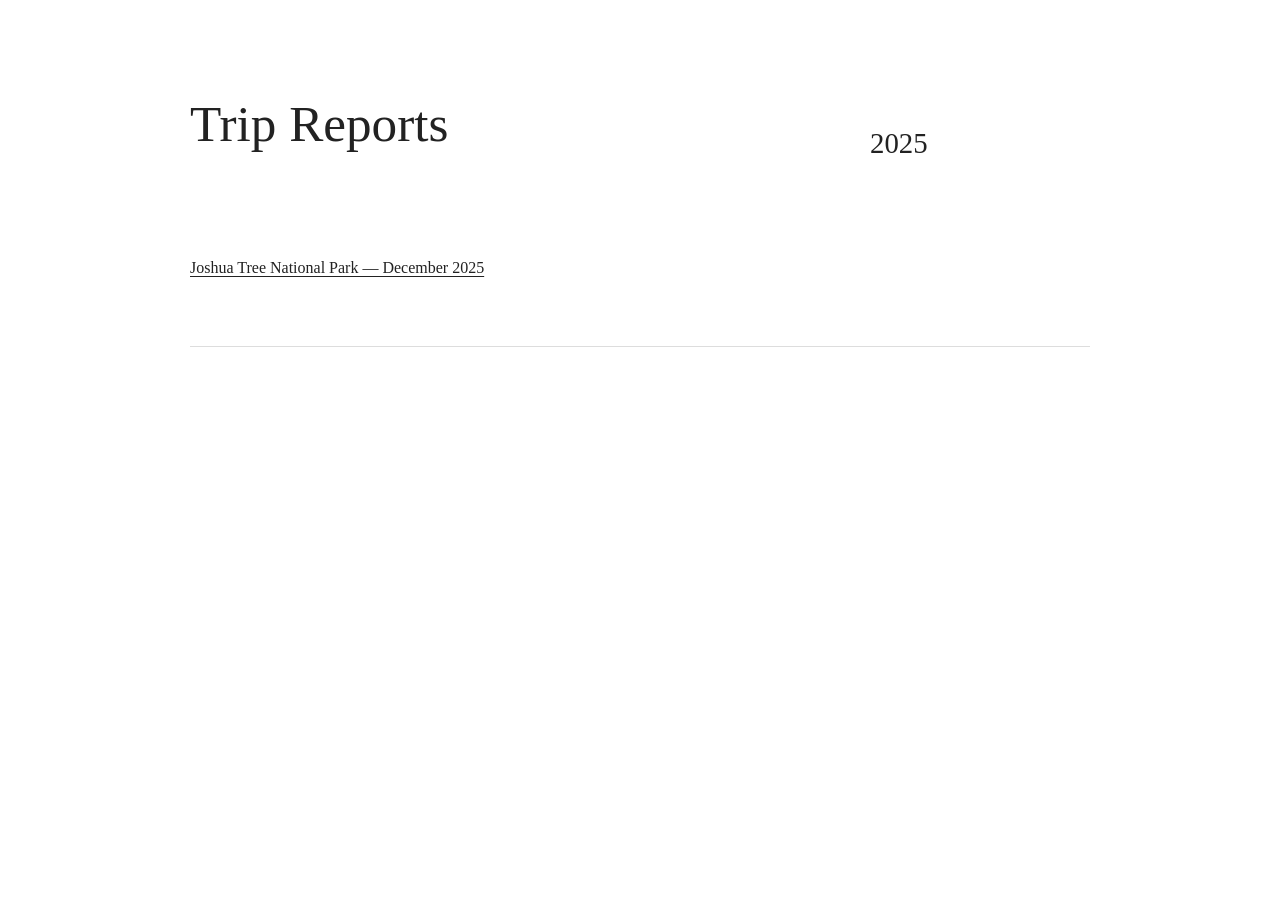
==== trips/index.html @ 5c7b06f6 "jtree update" ====
<!doctype html>
<html lang="en">
<head>
  <meta charset="utf-8">
  <meta name="viewport" content="width=device-width, initial-scale=1">
  <title>Trip Reports</title>
  <link rel="stylesheet" href="style.css">
</head>

  <main>
    <section class="intro">
      <div>
        <h1>Trip Reports</h1>
      </div>

        <h2>2025</h2>
            <a href="2025-joshua-tree/index.html">
                Joshua Tree National Park — December 2025
            </a>

    </section>

    <hr>
---- trips/style.css ----
* {
  box-sizing: border-box;
}

html {
  scroll-behavior: smooth;
}

body {
  margin: 0;
  color: #222;
  background: #fff;
  font-family: Georgia, "Times New Roman", serif;
  line-height: 1.65;
}

a {
  color: inherit;
  text-underline-offset: 0.18em;
}

.site-header {
  border-bottom: 1px solid #ddd;
}

.nav,
main,
footer {
  width: min(900px, calc(100% - 40px));
  margin: 0 auto;
}

.nav {
  min-height: 72px;
  display: flex;
  align-items: center;
  justify-content: space-between;
  gap: 24px;
}

.site-name {
  font-size: 1.1rem;
  font-weight: bold;
  text-decoration: none;
}

.nav-links {
  display: flex;
  gap: 24px;
}

.nav-links a {
  text-decoration: none;
}

main {
  padding: 64px 0;
}

.intro {
  display: grid;
  grid-template-columns: 1fr 220px;
  gap: 64px;
  align-items: center;
}

h1 {
  margin: 0 0 8px;
  font-size: clamp(1.4rem, 4vw, 3.5rem);
  line-height: 1.05;
  font-weight: normal;
}

h2 {
  margin-top: 56px;
  font-size: 1.8rem;
  font-weight: normal;
}

h3 {
  margin-bottom: 4px;
}

.subtitle {
  color: #666;
  font-size: 1.1rem;
}

.links {
  display: flex;
  flex-wrap: wrap;
  gap: 18px;
  margin-top: 24px;
}

.portrait-placeholder {
  aspect-ratio: 1 / 1;
  border: 1px solid #bbb;
  display: grid;
  place-items: center;
  color: #777;
  font-style: italic;
}

hr {
  border: 0;
  border-top: 1px solid #ddd;
  margin: 64px 0 0;
}

.trip-grid {
  display: grid;
  grid-template-columns: repeat(2, 1fr);
  gap: 32px;
}

.trip-card h3,
.trip-card p {
  margin-top: 8px;
}

.trip-photo {
  aspect-ratio: 3 / 2;
  border: 1px solid #bbb;
  display: grid;
  place-items: center;
  color: #777;
  font-style: italic;
}

footer {
  border-top: 1px solid #ddd;
  padding: 24px 0 48px;
  color: #777;
  font-size: 0.9rem;
}

@media (max-width: 650px) {
  .nav {
    align-items: flex-start;
    flex-direction: column;
    padding: 18px 0;
  }

  .nav-links {
    gap: 16px;
  }

  .intro {
    grid-template-columns: 1fr;
  }

  .portrait-placeholder {
    width: min(220px, 70vw);
  }

  .trip-grid {
    grid-template-columns: 1fr;
  }
}
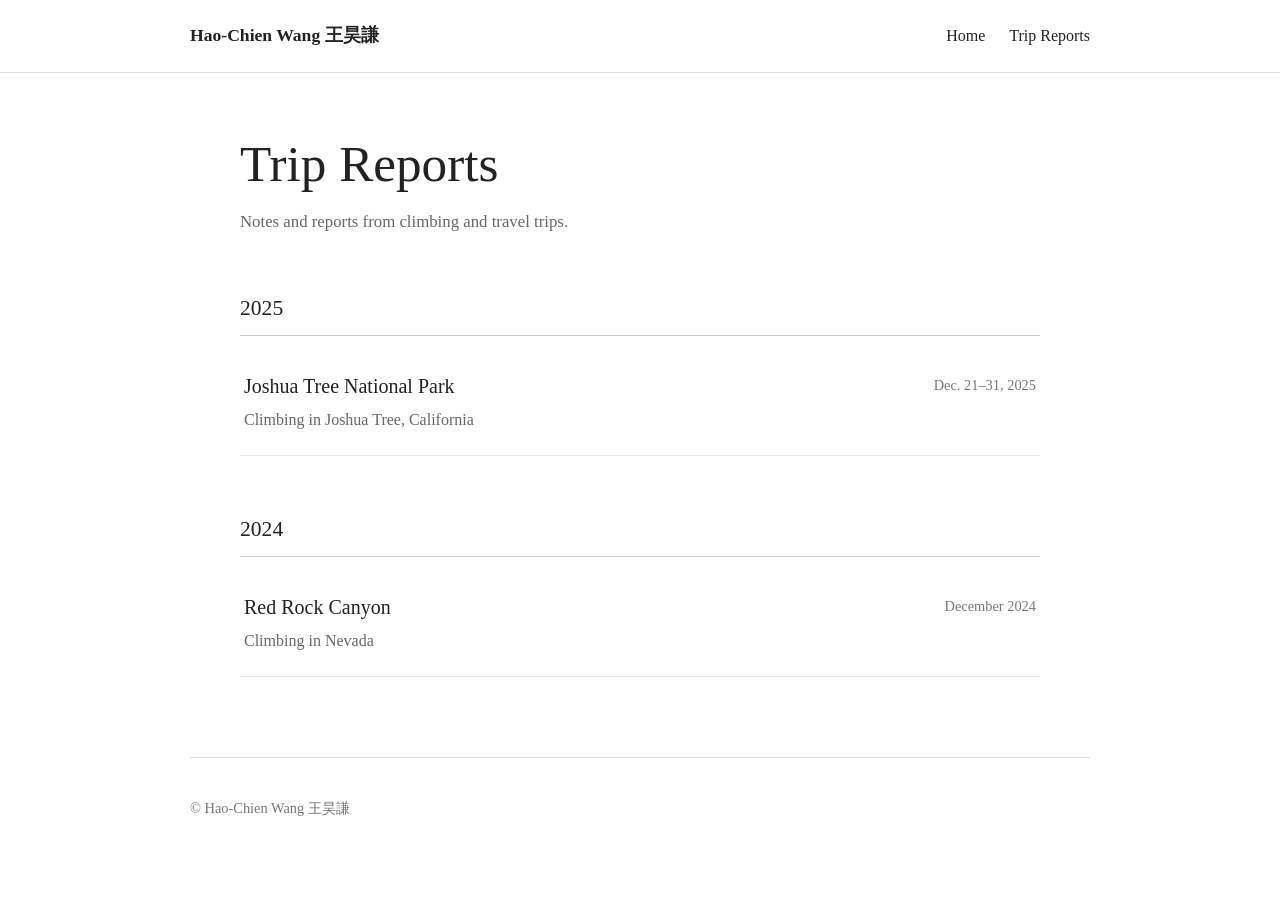
==== commit d50cfafc: "update RR" ====
--- a/trips/index.html
+++ b/trips/index.html
@@ -3,21 +3,63 @@
 <head>
   <meta charset="utf-8">
   <meta name="viewport" content="width=device-width, initial-scale=1">
-  <title>Trip Reports</title>
-  <link rel="stylesheet" href="style.css">
+  <title>Trip Reports — Hao-Chien Wang</title>
+  <link rel="stylesheet" href="../style.css">
 </head>
 
-  <main>
-    <section class="intro">
-      <div>
-        <h1>Trip Reports</h1>
+<body>
+  <header class="site-header">
+    <nav class="nav">
+      <a class="site-name" href="../index.html">Hao-Chien Wang 王昊謙</a>
+
+      <div class="nav-links">
+        <a href="../index.html">Home</a>
+        <a href="index.html">Trip Reports</a>
       </div>
+    </nav>
+  </header>
 
-        <h2>2025</h2>
-            <a href="2025-joshua-tree/index.html">
-                Joshua Tree National Park — December 2025
-            </a>
+  <main class="trip-index">
+    <header class="trip-index-header">
+      <h1>Trip Reports</h1>
+      <p>
+        Notes and reports from climbing and travel trips.
+      </p>
+    </header>
+
+    <section class="trip-year">
+      <h2>2025</h2>
+
+      <a class="trip-entry" href="2025-joshua-tree/index.html">
+        <div>
+          <h3>Joshua Tree National Park</h3>
+          <p>Climbing in Joshua Tree, California</p>
+        </div>
+
+        <div class="trip-meta">
+          Dec. 21–31, 2025
+        </div>
+      </a>
+
+      <h2>2024</h2>
+
+      <a class="trip-entry" href="2024-red-rock/index.html">
+        <div>
+          <h3>Red Rock Canyon</h3>
+          <p>Climbing in Nevada</p>
+        </div>
+
+        <div class="trip-meta">
+          December 2024
+        </div>
+      </a>
 
     </section>
 
-    <hr>
+  </main>
+
+  <footer>
+    <p>© Hao-Chien Wang 王昊謙</p>
+  </footer>
+</body>
+</html>
--- a/style.css
+++ b/style.css
@@ -0,0 +1,241 @@
+* {
+  box-sizing: border-box;
+}
+
+html {
+  scroll-behavior: smooth;
+}
+
+body {
+  margin: 0;
+  color: #222;
+  background: #fff;
+  font-family: Georgia, "Times New Roman", serif;
+  line-height: 1.65;
+}
+
+a {
+  color: inherit;
+  text-underline-offset: 0.18em;
+}
+
+.site-header {
+  border-bottom: 1px solid #ddd;
+}
+
+.nav,
+main,
+footer {
+  width: min(900px, calc(100% - 40px));
+  margin: 0 auto;
+}
+
+.nav {
+  min-height: 72px;
+  display: flex;
+  align-items: center;
+  justify-content: space-between;
+  gap: 24px;
+}
+
+.site-name {
+  font-size: 1.1rem;
+  font-weight: bold;
+  text-decoration: none;
+}
+
+.nav-links {
+  display: flex;
+  gap: 24px;
+}
+
+.nav-links a {
+  text-decoration: none;
+}
+
+main {
+  padding: 64px 0;
+}
+
+.intro {
+  display: grid;
+  grid-template-columns: 1fr 220px;
+  gap: 64px;
+  align-items: center;
+}
+
+h1 {
+  margin: 0 0 8px;
+  font-size: clamp(1.4rem, 4vw, 3.5rem);
+  line-height: 1.05;
+  font-weight: normal;
+}
+
+h2 {
+  margin-top: 56px;
+  font-size: 1.8rem;
+  font-weight: normal;
+}
+
+h3 {
+  margin-bottom: 4px;
+}
+
+.subtitle {
+  color: #666;
+  font-size: 1.1rem;
+}
+
+.links {
+  display: flex;
+  flex-wrap: wrap;
+  gap: 18px;
+  margin-top: 24px;
+}
+
+.portrait-placeholder {
+  aspect-ratio: 1 / 1;
+  border: 1px solid #bbb;
+  display: grid;
+  place-items: center;
+  color: #777;
+  font-style: italic;
+}
+
+hr {
+  border: 0;
+  border-top: 1px solid #ddd;
+  margin: 64px 0 0;
+}
+
+.trip-grid {
+  display: grid;
+  grid-template-columns: repeat(2, 1fr);
+  gap: 32px;
+}
+
+.trip-card h3,
+.trip-card p {
+  margin-top: 8px;
+}
+
+.trip-photo {
+  aspect-ratio: 3 / 2;
+  border: 1px solid #bbb;
+  display: grid;
+  place-items: center;
+  color: #777;
+  font-style: italic;
+}
+
+footer {
+  border-top: 1px solid #ddd;
+  padding: 24px 0 48px;
+  color: #777;
+  font-size: 0.9rem;
+}
+
+@media (max-width: 650px) {
+  .nav {
+    align-items: flex-start;
+    flex-direction: column;
+    padding: 18px 0;
+  }
+
+  .nav-links {
+    gap: 16px;
+  }
+
+  .intro {
+    grid-template-columns: 1fr;
+  }
+
+  .portrait-placeholder {
+    width: min(220px, 70vw);
+  }
+
+  .trip-grid {
+    grid-template-columns: 1fr;
+  }
+}
+
+/* Trip report index */
+
+.trip-index {
+  width: min(800px, calc(100% - 40px));
+  margin: 0 auto;
+  padding: 64px 0 80px;
+}
+
+.trip-index-header {
+  margin-bottom: 56px;
+}
+
+.trip-index-header h1 {
+  margin-bottom: 12px;
+}
+
+.trip-index-header p {
+  color: #666;
+  font-size: 1.05rem;
+}
+
+.trip-year {
+  margin-top: 48px;
+}
+
+.trip-year > h2 {
+  margin-bottom: 12px;
+  padding-bottom: 8px;
+  border-bottom: 1px solid #ccc;
+  font-size: 1.35rem;
+  font-weight: normal;
+}
+
+.trip-entry {
+  display: flex;
+  justify-content: space-between;
+  gap: 32px;
+
+  padding: 22px 4px;
+
+  border-bottom: 1px solid #e5e5e5;
+  color: inherit;
+  text-decoration: none;
+
+  transition: padding-left 0.15s ease;
+}
+
+.trip-entry:hover {
+  padding-left: 10px;
+}
+
+.trip-entry h3 {
+  margin: 0 0 4px;
+  font-size: 1.25rem;
+  font-weight: normal;
+}
+
+.trip-entry p {
+  margin: 0;
+  color: #666;
+}
+
+.trip-meta {
+  flex-shrink: 0;
+  padding-top: 4px;
+  color: #777;
+  font-size: 0.9rem;
+  text-align: right;
+}
+
+@media (max-width: 600px) {
+  .trip-entry {
+    flex-direction: column;
+    gap: 6px;
+  }
+
+  .trip-meta {
+    text-align: left;
+  }
+}
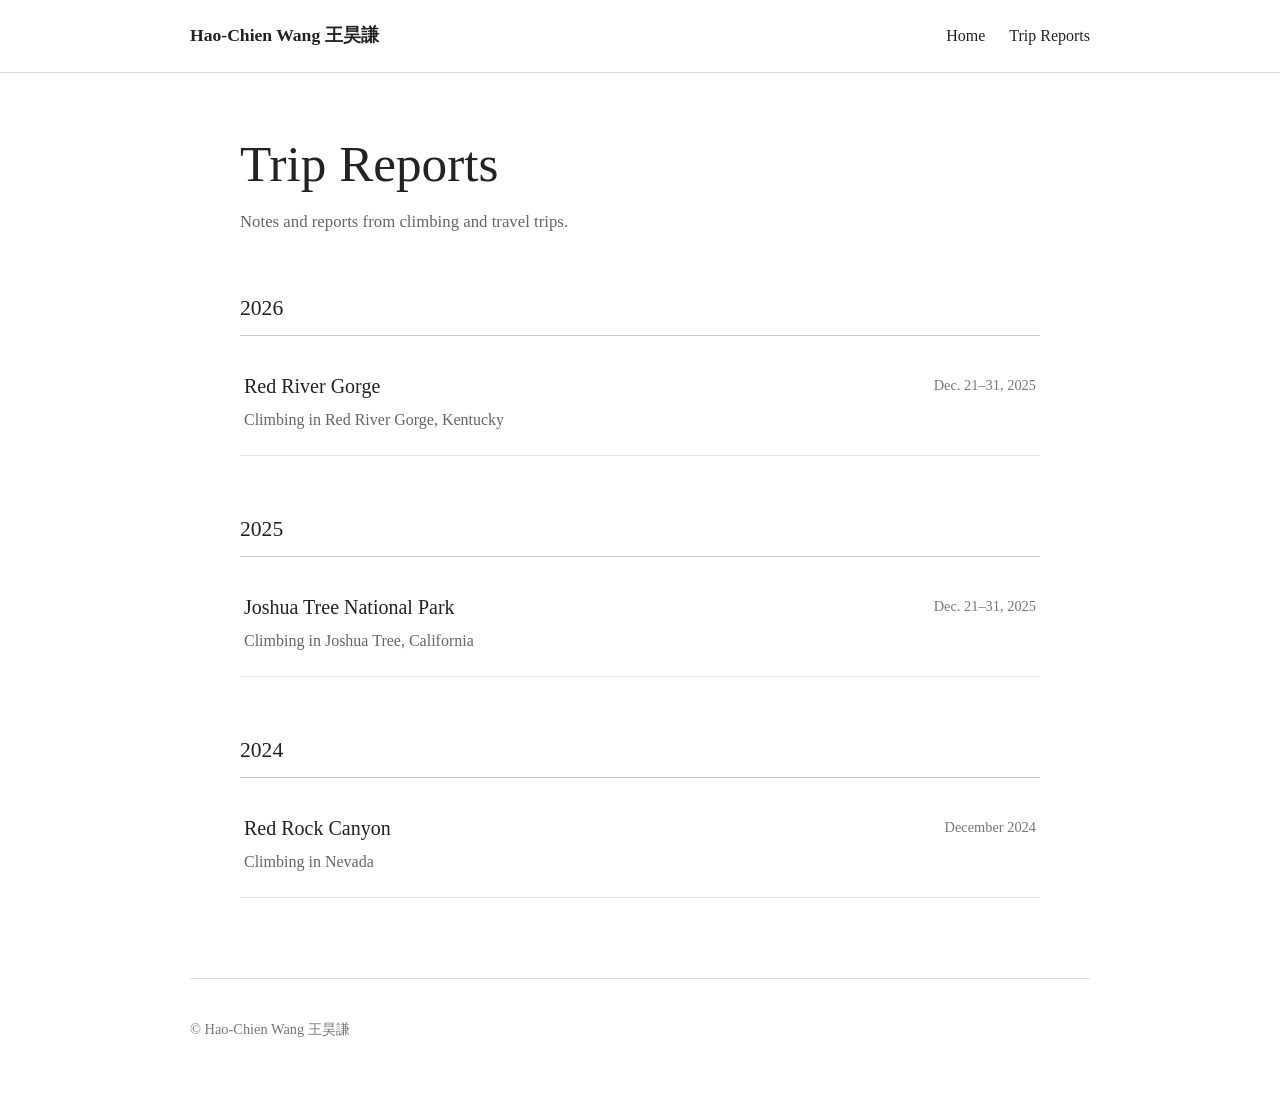
==== commit 3b7029cb: "update menu" ====
--- a/trips/index.html
+++ b/trips/index.html
@@ -28,6 +28,20 @@
     </header>
 
     <section class="trip-year">
+
+      <h2>2026</h2>
+
+      <a class="trip-entry" href="2026-rrg/index.html">
+        <div>
+          <h3>Red River Gorge</h3>
+          <p>Climbing in Red River Gorge, Kentucky</p>
+        </div>
+
+        <div class="trip-meta">
+          Dec. 21–31, 2025
+        </div>
+      </a>
+
       <h2>2025</h2>
 
       <a class="trip-entry" href="2025-joshua-tree/index.html">
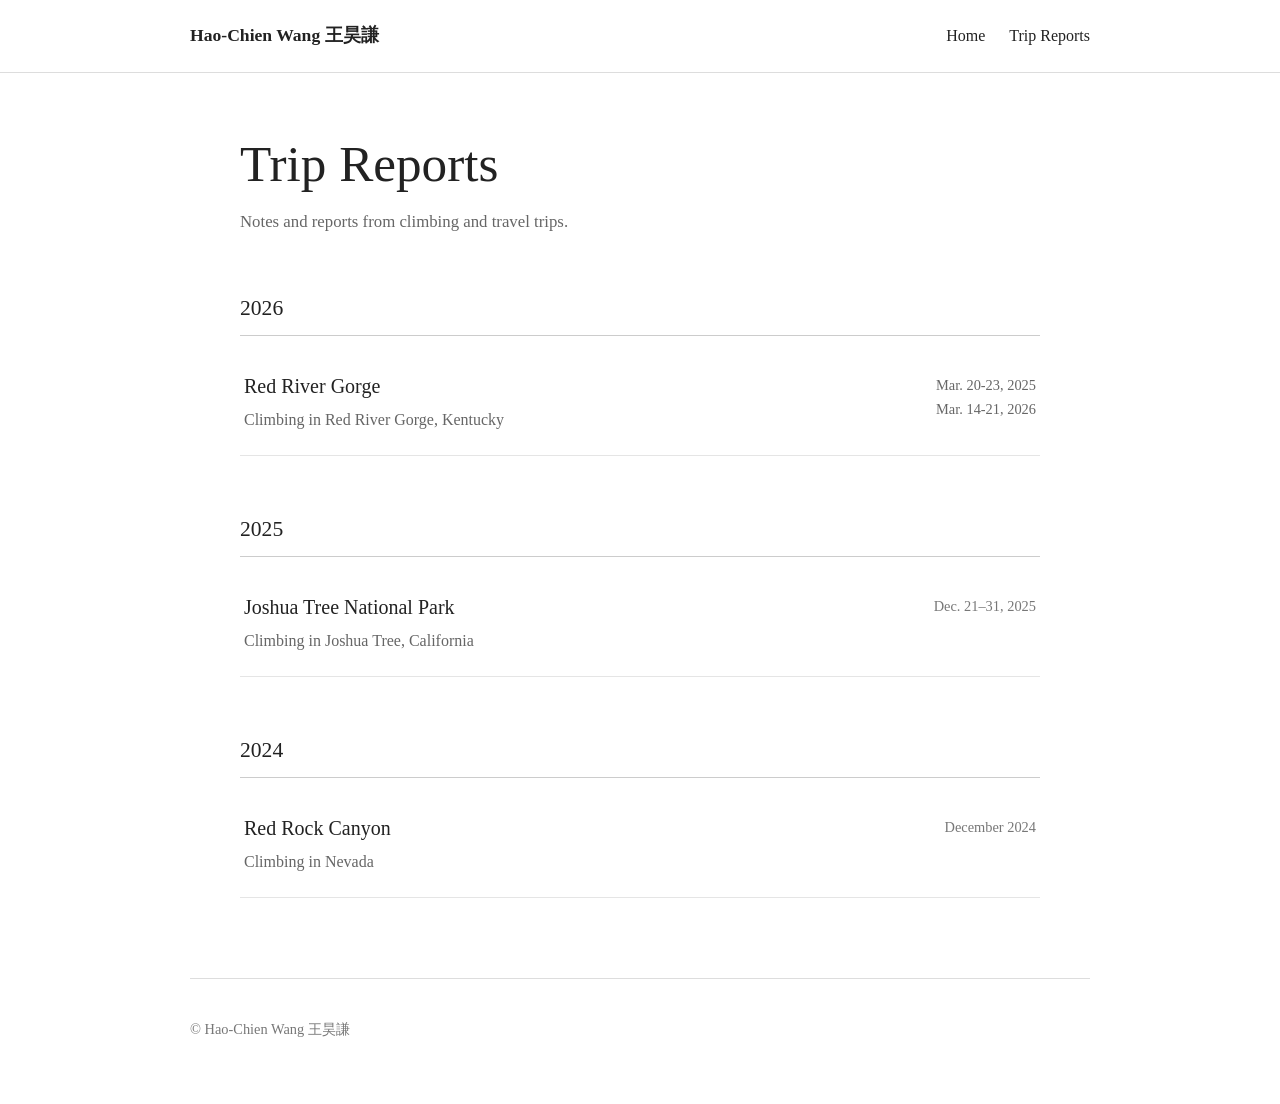
==== commit 8c7e941f: "update rrg" ====
--- a/trips/index.html
+++ b/trips/index.html
@@ -38,7 +38,8 @@
         </div>
 
         <div class="trip-meta">
-          Dec. 21–31, 2025
+          <p>Mar. 20-23, 2025</p>
+          <p>Mar. 14-21, 2026</p>
         </div>
       </a>
 
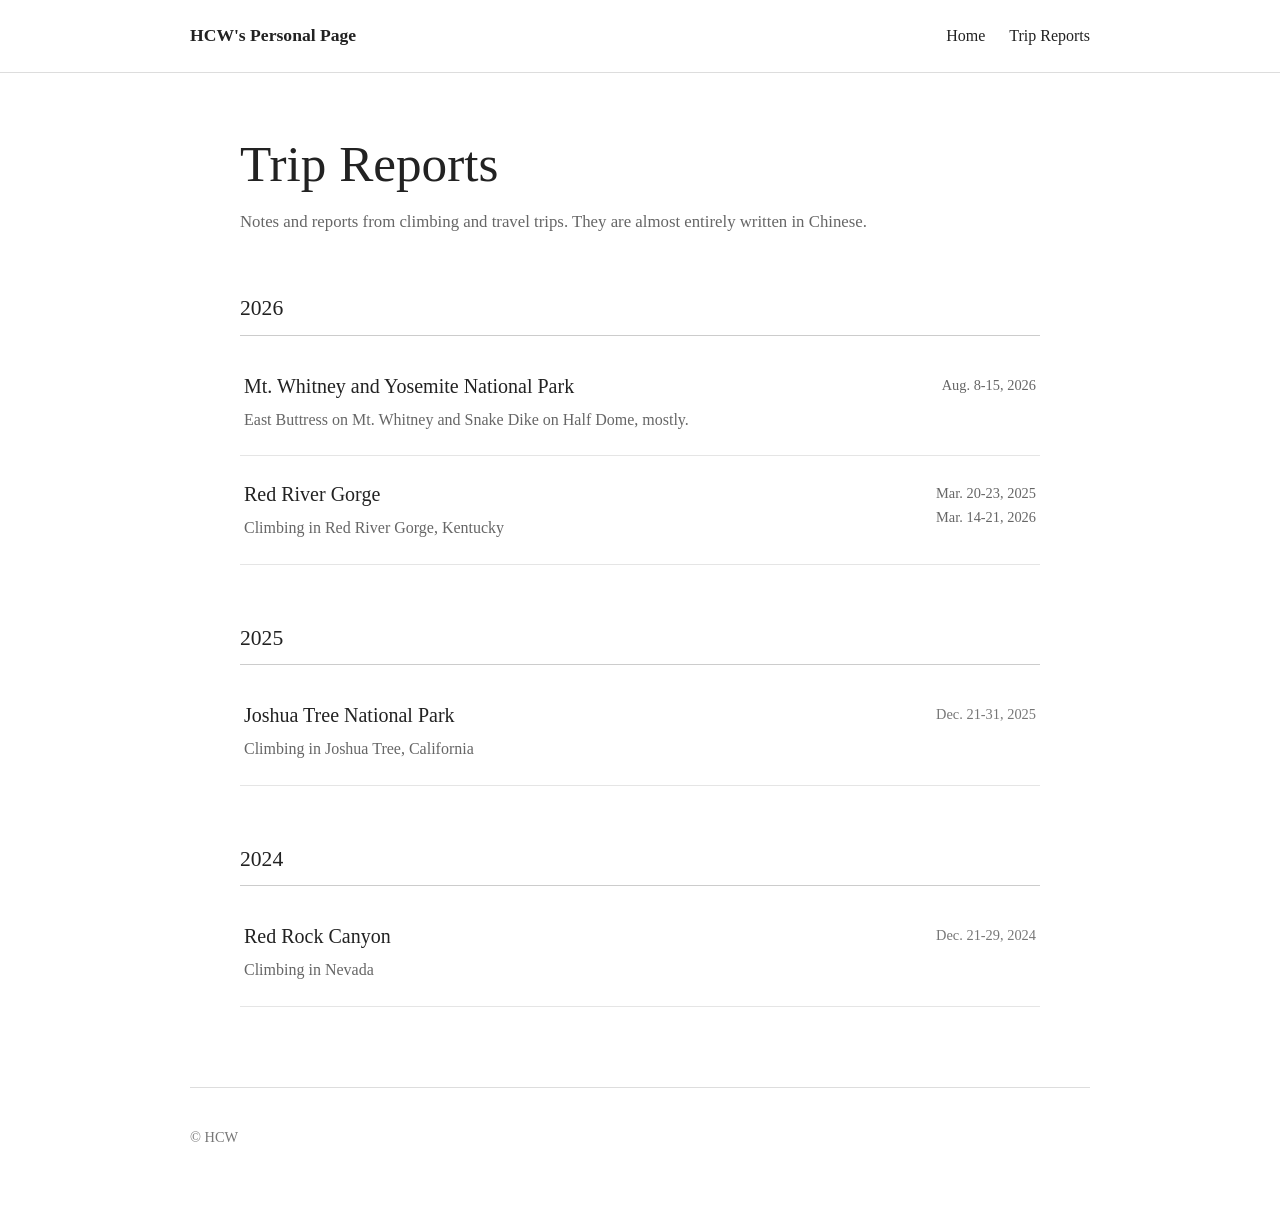
==== commit 1b570d3b: "update cali" ====
--- a/trips/index.html
+++ b/trips/index.html
@@ -3,14 +3,14 @@
 <head>
   <meta charset="utf-8">
   <meta name="viewport" content="width=device-width, initial-scale=1">
-  <title>Trip Reports — Hao-Chien Wang</title>
+  <title>Trip Reports — HCW</title>
   <link rel="stylesheet" href="../style.css">
 </head>
 
 <body>
   <header class="site-header">
     <nav class="nav">
-      <a class="site-name" href="../index.html">Hao-Chien Wang 王昊謙</a>
+      <a class="site-name" href="../index.html">HCW's Personal Page</a>
 
       <div class="nav-links">
         <a href="../index.html">Home</a>
@@ -23,13 +23,25 @@
     <header class="trip-index-header">
       <h1>Trip Reports</h1>
       <p>
-        Notes and reports from climbing and travel trips.
+        Notes and reports from climbing and travel trips. They are almost entirely written
+        in Chinese.
       </p>
     </header>
 
     <section class="trip-year">
 
       <h2>2026</h2>
+
+      <a class="trip-entry" href="2026-california/index.html">
+        <div>
+          <h3>Mt. Whitney and Yosemite National Park</h3>
+          <p>East Buttress on Mt. Whitney and Snake Dike on Half Dome, mostly.</p>
+        </div>
+
+        <div class="trip-meta">
+          <p>Aug. 8-15, 2026</p>
+        </div>
+      </a>
 
       <a class="trip-entry" href="2026-rrg/index.html">
         <div>
@@ -52,7 +64,7 @@
         </div>
 
         <div class="trip-meta">
-          Dec. 21–31, 2025
+          Dec. 21-31, 2025
         </div>
       </a>
 
@@ -65,7 +77,7 @@
         </div>
 
         <div class="trip-meta">
-          December 2024
+          Dec. 21-29, 2024
         </div>
       </a>
 
@@ -74,7 +86,7 @@
   </main>
 
   <footer>
-    <p>© Hao-Chien Wang 王昊謙</p>
+    <p>© HCW</p>
   </footer>
 </body>
 </html>
